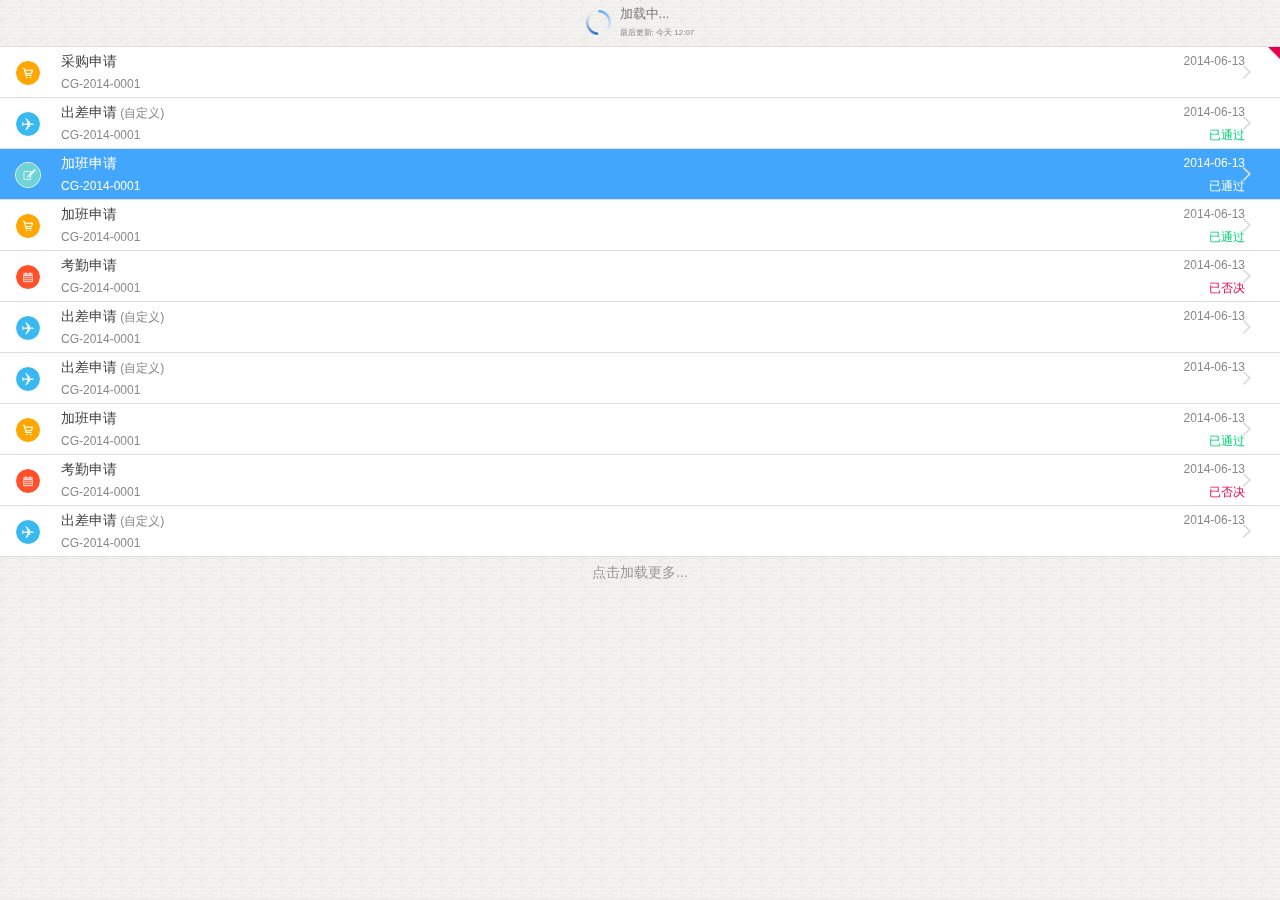
==== view/index.html @ a5bea484 "add" ====
<!DOCTYPE html>
<html>
<head>
    <meta charset="utf-8">
    <meta name="viewport" content="initial-scale=1.0, maximum-scale=1.0, user-scalable=no" />
    <title>我的审批</title>
    <link rel="stylesheet" type="text/css" href="../css/appstyles.css">
	<script type="text/javascript" src="../js/jquery.js"></script>
	<script type="text/javascript" src="../js/iscroll.js"></script>
	<script type="text/javascript" src="../js/common.js"></script>
	<script type="text/javascript" src="../js/lAapp.js"></script>
</head>
<body>
	<div class="maskOver maskOverbg" style="display:none;">
		<div class="maskIN aligncenter">
			<p><img src="../img/loading.gif" width="81"/></p>
			<p class="color-8">努力加载中...</p>
		</div>
	</div><!--最上层的放置点击遮罩层-->
	
	<div class="view">
		<!--content begin-->
		<div class="content" id="wrapper">
			<div id="scroller">
				<div class="aligncenter more wait">
					<span class="loading"></span>
					<span>
						<em class="font13">加载中...</em><br />
						<em class="font9 color-8">最后更新: 今天 12:07</em>
					</span>
				</div>
				<ul class="list">
					<li class="clearfix">
						<span class="BtnIcon arrow1"></span>
						<span class="AppImg floatleft"><img src="../img/ico-06.png"></span>
						<p>
							<span class="AppName font14">采购申请</span>
							<span class="floatright">2014-06-13</span>
						</p>
						<p>
							<span>CG-2014-0001</span>
							<span class="floatright"></span>
						</p>
						<span class="Revoke">撤销</span>
					</li>
					<li class="clearfix cross">
						<span class="AppImg floatleft"><img src="../img/ico-07.png"></span>
						<p>
							<span class="AppName font14">出差申请</span>
							<span>(自定义)</span>
							<span class="floatright">2014-06-13</span>
						</p>
						<p>
							<span>CG-2014-0001</span>
							<span class="floatright">已通过</span>
						</p>
						<span class="Revoke">撤销</span>
					</li>
					<li class="clearfix current cross">
						<span class="AppImg floatleft"><img src="../img/ico-08.png"></span>
						<p>
							<span class="AppName font14">加班申请</span>
							<span class="floatright">2014-06-13</span>
						</p>
						<p>
							<span>CG-2014-0001</span>
							<span class="floatright">已通过</span>
						</p>
					</li>
					<li class="clearfix cross">
						<span class="AppImg floatleft"><img src="../img/ico-06.png"></span>
						<p>
							<span class="AppName font14">加班申请</span>
							<span class="floatright">2014-06-13</span>
						</p>
						<p>
							<span>CG-2014-0001</span>
							<span class="floatright">已通过</span>
						</p>
					</li>
					<li class="clearfix nocross">
						<span class="AppImg floatleft"><img src="../img/ico-09.png"></span>
						<p>
							<span class="AppName font14">考勤申请</span>
							<span class="floatright">2014-06-13</span>
						</p>
						<p>
							<span>CG-2014-0001</span>
							<span class="floatright">已否决</span>
						</p>
					</li>
					<li class="clearfix">
						<span class="AppImg floatleft"><img src="../img/ico-07.png"></span>
						<p>
							<span class="AppName font14">出差申请</span>
							<span>(自定义)</span>
							<span class="floatright">2014-06-13</span>
						</p>
						<p>CG-2014-0001</p>
					</li>
					<li class="clearfix">
						<span class="AppImg floatleft"><img src="../img/ico-07.png"></span>
						<p>
							<span class="AppName font14">出差申请</span>
							<span>(自定义)</span>
							<span class="floatright">2014-06-13</span>
						</p>
						<p>CG-2014-0001</p>
					</li>
					<li class="clearfix cross">
						<span class="AppImg floatleft"><img src="../img/ico-06.png"></span>
						<p>
							<span class="AppName font14">加班申请</span>
							<span class="floatright">2014-06-13</span>
						</p>
						<p>
							<span>CG-2014-0001</span>
							<span class="floatright">已通过</span>
						</p>
					</li>
					<li class="clearfix nocross">
						<span class="AppImg floatleft"><img src="../img/ico-09.png"></span>
						<p>
							<span class="AppName font14">考勤申请</span>
							<span class="floatright">2014-06-13</span>
						</p>
						<p>
							<span>CG-2014-0001</span>
							<span class="floatright">已否决</span>
						</p>
					</li>
					<li class="clearfix">
						<span class="AppImg floatleft"><img src="../img/ico-07.png"></span>
						<p>
							<span class="AppName font14">出差申请</span>
							<span>(自定义)</span>
							<span class="floatright">2014-06-13</span>
						</p>
						<p>CG-2014-0001</p>
					</li>
				</ul>
				<div class="aligncenter more color-9" style="padding-bottom:40px;">点击加载更多...</div>
			</div>
			
		</div>
		<!--content over-->
	</div>
	<div class="mask" id="RemoveLeft"></div>
	<div class="maskOver" style="display:none;"></div><!--最上层的放置点击遮罩层-->
</body>
</html>
---- css/appstyles.css ----
/*reset*/
html{background-color:#fff;color:#444;font-size:62.5%;}
body{font-size:1.2rem;font-family:verdana;line-height:1.8em; font-family:Microsoft YaHei,Tahoma,Arial; background-color:#f2f2f2;}
html,body{height:100%;background-color:#ddd;}
body, div, ul, ol, li, h1, h2, h3, h4, h5, h6, form, fieldset, legend, input, textarea, p, th, td, dl, dt, dd{margin:0;padding:0;}
table{border-collapse:collapse;border-spacing:0;}
img{border:none;}
address, caption, cite, code, dfn, em, th, var, b, i{font-style:normal;font-weight:normal;}
li{list-style-image:none;list-style-position: outside;list-style-type:none;}
caption, th{text-align:left;}
h1, h2, h3, h4, h5, h6{font-size:100%;font-weight:normal;vertical-align:baseline;zoom:1;}
input, textarea, select, button{font-size: 12px;font-weight:inherit; vertical-align:middle;outline:none;}
input[type=radio], input[type=checkbox]{vertical-align: middle; margin-right:5px;}
textarea{resize:none;}
input[type=text],input[type=password],textarea, input[type=text]:focus, input[type=password]:focus, textarea:focus, button, button:focus{-webkit-appearance:textfield;outline:0}
/*base*/
a{text-decoration:none; color:#333;}
a:focus{outline-style:none;outline-width:0;}
a:link, a:visited, a:active{text-decoration:none;}
a:hover{text-decoration:none;}
.underline{text-decoration:underline!important;}
.bold{font-weight:bold;}
.floatleft{float:left;}
.floatright{float:right;}
.aligncenter{text-align:center;}
.alignright{text-align:right;}
.alignleft{text-align:left;}
.forcewrap{word-wrap:break-word;word-break:break-all;text-overflow:hidden;overflow:hidden;}
.borderless{border: none;}
label.checkbox, label.radio, label.text{padding-left:4px;vertical-align:top;}
.breakword{word-wrap:break-word;}
/*margin*/
.nomar{margin:0!important;}
.mar-auto{margin:0 auto!important;}
.nomar-t{margin-top:0!important}
.nomarl{margin-left:0!important;}
.nomarr{margin-right:0!important;}
.mart5{margin-top:5px!important;}
.mart10{margin-top:10px!important;}
.mart15{margin-top:15px!important;}
.mart20{margin-top:20px!important;}
.mart30{margin-top:30px!important;}
.mart40{margin-top:40px!important;}
.mart50{margin-top:50px!important;}
.marl10{margin-left:10px!important;}
.marr10{margin-right:10px!important;}
.marr15{margin-right:15px!important;}
.marl5{margin-left:5px!important;}
.marl20{margin-left:20px!important;}
.marl30{margin-left:30px!important;}
.color-black{color:#000;}
.color-white{color:#fff;}
.floatleft{float: left;}
.floatright{float: right;}
/*padding*/
.nopadding{padding:0!important;}
.p-top5{padding-top:5px!important;}
.p-top10{padding-top:10px!important;}
.p-top20{padding-top:20px!important;}
.p-top30{padding-top:30px!important;}
.p-top40{padding-top:40px!important;}
.p-top50{padding-top:50px!important;}
.p-bt10{padding-bottom:10px!important;}
.p-bt20{padding-bottom:20px!important;}
/*font-size*/
.font9{font-size:0.8rem!important;}
.font12{font-size:1.2rem!important;}
.font13{font-size:1.3rem!important;}
.font14{font-size:1.4rem!important;}
.font15{font-size:1.5rem!important;}
.font16{font-size:1.6rem!important;}
.font17{font-size:1.7rem!important;}
.font18{font-size:1.8rem!important;}
.font20{font-size:2.0rem!important;}
.font25{font-size:2.5rem!important;}
.font30{font-size:3.0rem!important;}
.l_th{text-decoration:line-through!important;}
.txt_hidden{overflow:hidden;white-space:nowrap;text-overflow:ellipsis;display:inline-block;}
.block{display: block;}
.goon{cursor: pointer;}
.more{color:#59a7f9;padding:5px 0;font-size:1.4rem;}
.color-4{color:#444;}
.color-6{color:#666!important;}
.color-8{color:#888;}
.color-9{color:#999;}
.color-cb{color:#cbcbcb;}
.color-c{color:#ccc!important;}
.nobg{background:none!important;}
.nobgimg{background-image:none!important;}
.bg-01{background-color:#ff1f5e;}
.bg-02{background-color:#fd5129;}
.bg-03{background-color:#ffa700;}
.bg-04{background-color:#00cf77;}
.bg-05{background-color:#3ab9f0;}
.bg-06{background-color:#70d4d4;}
.bg-07{background-color:#;}
.bg-08{background-color:#;}
.bg-09{background-color:#;}
.more span{display: inline-block;color:#777;}
.more .loading{width:25px;height:25px;background:url(../img/loading1.png) no-repeat center center;background-size:20px;margin-right:5px;-webkit-transition:0.3s;transition:0.3s;}
.more.up .loading{-webkit-transform:rotate(-180deg);-webkit-transition:0.3s;transition:0.3s;}
.more.wait .loading{background:url(../img/loading2.png) no-repeat center center;background-size:25px;-webkit-animation:spin 800ms infinite linear;animation:spin 800ms infinite linear;}
.more span:nth-child(2){text-align:left;line-height:16px;}
/*clear*/
.clear{clear:both;line-height:0;height:0;font-size:0;}
.clearfix:after{content:".";display:block;height:0;clear:both;visibility:hidden;}
.clearfix{zoom:1}
.BtnONF{display:block;width:53px;height:28px;border-radius:40px;border:0;float: right;margin-right:15px;position:relative;cursor:pointer;top:7px;}
.BtnONF span{display: inline-block;border:1px solid #6bb5ff;height:24px;width:24px;border-radius:50px;background: #fff;position:absolute;}
.BtnOn{background:#6bb5ff;-webkit-transition:0.2s;}
.BtnOn span{top:1px;right:1px;padding:0!important;-webkit-transition:0.2s;}
.BtnOff{background:#fff;border:1px solid #e6e6e6;width:53px;height:28px;-webkit-transition:0.2s;}
.BtnOff span{border:1px solid #e6e6e6;width:24px;height:24px;top:1px;right:25px;padding:0!important;-webkit-transition:0.2s;box-shadow:-1px -1px 1px #e6e6e6;}
/*icon*/
.BtnIcon{font-size:0;line-height:0;display:inline-block;height:100%;cursor: pointer;}
.Calleft,.TopSer,.Back{width:100%;background:url(../img/ico-01.png) no-repeat center center;background-size:18px;}
.Back{background: url(../img/ico-back.png) no-repeat center center;background-size:18px;}
.TopSer{background-image: url(../img/ico-02.png);}
.plus{width:17px;height:17px;background-image:url(../img/ico-plus.png);background-size:17px;}
.Icon-pen,.Icon-paper,.Icon-pack{width:26px;height:26px;background-size:26px;background-image: url(../img/ico-pen.png);}
.Icon-paper{background-image: url(../img/ico-paper.png);}
.Icon-pack{background-image: url(../img/ico-pack.png);}
.Icon-out,.Icon-change{width:12px;height:12px;background-size:12px;background-image: url(../img/ico-out.png);}
.Icon-change{background-image: url(../img/ico-m.png);}
.Icon-neex{width:12px;height:12px;background-image:url(../img/ico-annex.png);background-size:12px;vertical-align: -1px;margin-right:3px;}
.edit{width:24px;height:24px;background-size:24px;background-image: url(../img/ico-pen2.png);margin:20px 0 0 20px;-webkit-transition:0.2s;}

.Icon-ok{width:14px;height:14px;background-image: url(../img/ico-ok-2.png);background-size:14px;}
.Icon-no{width:14px;height:14px;background-image: url(../img/ico-fj-2.png);background-size:14px;}
.Icon-return{width:18px;height:11.5px;background-image: url(../img/ico-ht-2.png);background-size:18px;}
.Icon-turn{width:17px;height:12px;background-image: url(../img/ico-zs2.png);background-size:17px;}
.btn:active .Icon-ok,.btn.current .Icon-ok{width:14px;height:14px;background-image: url(../img/ico-ok.png);background-size:14px;}
.btn:active .Icon-no,.btn.current .Icon-no{width:14px;height:14px;background-image: url(../img/ico-fj.png);background-size:14px;}
.btn:active .Icon-return,.btn.current .Icon-return{width:18px;height:11.5px;background-image: url(../img/ico-ht.png);background-size:18px;}
.btn:active .Icon-turn,.btn.current .Icon-turn{width:17px;height:12px;background-image: url(../img/ico-zs.png);background-size:17px;}



.prompt{border-radius:60em;height:15px;line-height:15px;padding:0 6px;margin:0 0 0 31px;background:#777;font-size:1.1rem;display:inline-block;position:relative;top:-2px;}
.TopDown ul li .prompt{position:absolute;background: #e82827;color:#fff;padding:0 4px;top:30%;margin-top:-8px;left:33%;}
.Icon-find{width:10px;height:10px;background: url(../img/ico-032.png) no-repeat;background-size:11px;}
.view,.mask{width:100%;height:100%;position:relative;}
.mask,.maskOver{background-color:#444;opacity:0;position:fixed;top:0;left:0;z-index:20;display:none;}
.maskOver{width:100%;height:100%;z-index:50;}
.maskOverbg{background:0;opacity:1;overflow:hidden;}
.maskIN{width:100%;height:100%;position:absolute;top:49px;background:url(../img/bgre.jpg) repeat;background-size:20px;padding-top:150px;}
.header{width:100%;height:48px;border-bottom:1px solid #a2a2a2;background:#59a7f9;position:absolute;top:0;left:0;color: #fff;text-shadow: 1px 1px 1px #5299e4;z-index:100;overflow:hidden;}
.TopL,.TopR,.TopM{width:15%;height:100%;float: left;}
.TopR{float:right;}
.TopM{width:70%;float:left;text-align:center;line-height:50px;position: relative;}
.quit{display:block;height:100%;line-height:54px;}
.SearchBox{width:100%;height:30px;background-color:#fff;position:absolute;top:-49px;left:0;width:100%;z-index:20;padding-bottom:10px;border-bottom:1px solid #6b6b6b;transition:0.2s;-webkit-transition:0.2s;}
.SearchIn{background-color:#dedddd;margin:5px 30px;border-radius:6px;}
.SearchBox input{width:100%;height:100%;line-height:30px;border:0;background:none;color: #969698;text-align: center;font-size:1.3rem;background:url(../img/ico-03.png) no-repeat 50% center;background-size:20px;}
.SearchBox input:focus{background:none;}
.SearchBox.current{top:49px;transition:0.2s;-webkit-transition:0.2s;}
.SearchBoxNomal{position:relative;top:0;border:0;background:none;}
/*.SearchBox.current{display: block;}*/
.Icon-toggle{width:8px;height:5px;background:url(../img/arrow2.png) 0 bottom;background-size:8px;position:relative;top:-2px;right:-4px;transition:0.4s;-webkit-transition:0.4s;}
.current .Icon-toggle{background-position:0 0;-webkit-transition:0.4s;}
.TopDown{width:100%;height:60px;position:absolute;top:-50px;left:0;background:#fff;border-bottom:1px solid #6b6b6b;z-index:30;transition:0.2s;-webkit-transition:0.2s;text-align:center;}
.TopDown ul li{display:inline-block;width:110px;padding-top:13px;text-align:center;color:#747c86;position: relative;}
.TopDown ul li.current,.TopDown ul li:active{color:#59a7f9;}
.TopDown.active{top:48px;-webkit-transition:0.2s;}
@media screen and (max-width:320px){
	.TopDown ul li{width:100px;}
}
@media screen and (min-width:321px) and (max-width:390px){
	.TopDown ul li{width:110px;}
}
@media screen and (min-width:540px){
	.TopDown ul li{width:130px;}
}
.Icon-wait,.Icon-fj,.Icon-cross,.Icon-history,.Icon-sure{display:block;width:20px;height:20px;margin:0 auto;background-size:20px;margin-bottom:4px;background-image: url(../img/ico-w1.png);}
.Icon-fj{background-image: url(../img/ico-fj1.png);}
.Icon-cross{background-image: url(../img/ico-c1.png);}
.Icon-history{background-image: url(../img/history.png);}
.Icon-sure{background-image: url(../img/ico-cr.png);}
.current .Icon-wait,.TopDown ul li:active .Icon-wait{background-image: url(../img/ico-w2.png);}
.current .Icon-fj,.TopDown ul li:active .Icon-fj{background-image: url(../img/ico-fj2.png);}
.current .Icon-cross,.TopDown ul li:active .Icon-cross{background-image: url(../img/ico-c2.png);}
.current .Icon-history,.TopDown ul li:active .Icon-history{background-image: url(../img/history_hover.png);}
.current .Icon-sure,.TopDown ul li:active .Icon-sure{background-image: url(../img/ico-cr2.png);}


.content{position:absolute;top:0;left:0;right:0;bottom:0;overflow:hidden;background:url(../img/bgre.jpg) repeat;background-size:20px;}
.list{background:#fff;}
.list li{border-bottom:1px solid #ddd;border-top:1px solid #ddd;height:50px;margin-top:-1px;padding:0 35px 0 15px;background-image: url(../img/ico-04.png);background-position: 98% center;background-size:16px;background-repeat:no-repeat;color:#888;position: relative;transition:0.1s;-webkit-transition:0.1s;}
.AppImg img{width:24px;height:24px;border:1px solid #f9f9f9;border-radius:20px;}
.arrow1{width:12px;height:12px;background: url(../img/ico-05.png) no-repeat;position: absolute;background-size:12px;right:0;top:0;}
.list li .AppImg{margin-top:13px;display:inline-block;margin-right:20px;}
.list li .AppName{color:#444;}
.list li.cross p:nth-child(3) span.floatright{color:#00cf77;}
.list li.nocross p:nth-child(3) span.floatright{color:#e6004f;}
.list li.current{background-color:#42a6fc;color:#fff;}
.list li.current .AppName,.list li.current.cross p:nth-child(3) span.floatright,.list li.current.nocross p:nth-child(3) span.floatright{color:#fff;}
.list li.current .AppImg img{border:1px solid #fff;}
.list li p{line-height:16px;padding-top:6px;}
.list li.active{left:-50px;transition:0.1s;-webkit-transition:0.1s;}
.Revoke{width:50px;height:100%;line-height:5rem;text-align:center;background: #dc424e;font-size:1.5rem;color:#fff;position:absolute;right:-50px;top:0;z-index: 10;}
/*login*/
.login{background-color:#fff;padding-top:30%;}
.login .header{background: url(../img/loginheader.jpg) repeat;background-size:3px;height:50px;}
.noh{padding-top:20%;}
.noh .header{display: none;}
.Circle{width:100px;height:100px;background:#ede8e6;margin:0 auto;border-radius:50px;position: relative;z-index:1;}
.CircleIn{display:block;width:92px;height:92px;position: absolute;top:4px;left:4px;background: url(../img/circle.png) no-repeat;background-size:92px;}
.CircleIn.current{-webkit-animation:spin 1500ms infinite linear;}
@-webkit-keyframes spin{
	0%{-webkit-transform:rotate(0deg)}
	100%{-webkit-transform:rotate(359deg)}
}
.Circle .logo,.Circle .logo img{width:87px;height:87px;position:absolute;z-index: 20;top:3.5px;left:3px;border-radius:50em;}
.loginInt{width:60%;margin:0 auto;margin-top:30px;font-size:1.2rem;}
.noh .loginInt{margin-top:20px;}
.loginInt p input{border:0;border-bottom:1px solid #bbb;width:100%;color:#999;border-radius:0;}
.loginBtn{width:60%;height:35px;border-radius:40px;margin:0 auto;position: relative;background-color:#fff;border:2px solid #59a7f9;}
.loginBtnIn{width:100%;height:35px;background-color:#fff;border-radius:40px;position:absolute;top:0px;left:0px;line-height:35px;text-align: center;}
.Icon-login{width:70px;height:70px;background: url(../img/loginarrow.png) no-repeat center 20px;background-size:35px;position:absolute;right:-18px;top:-20px;}
.Logintext{color:#0366cc;height:35px;line-height:35px;position: absolute;left:50%;margin-left:-20px;width:70px;font-size:1.2rem;}
.choosenet{width:270px;background:#fff;position:absolute;left:50%;margin-left:-135px;z-index:40;border-radius:5px;top:27%;}
.choosenet ul li{margin:0 13px;border-bottom:1px solid #ccc;height:50px;line-height:50px;font-size:1.4rem;text-indent:5px;position:relative;}
.choosenet ul li:last-child{border-bottom: 0;}
.choosenet .quitBtn{display:block;height:50px;line-height:50px;font-size:1.5rem;color:#fff;background:#888;border-radius:0 0 4px 4px;position:relative;z-index:100;}
.choosenet ul li:active{color:#5299e4;}
.choosenet .choosenetin{max-height:180px;overflow-y: scroll;}

/*侧边栏*/
.sidebar{width:100%;height:100%;position:absolute;left:0;top:0;background:#333;}
.sidebar ul{padding-top:60px;}
.sidebar ul li,.LOut span{color:#fff;display: block;line-height:30px;padding:5px 10px 5px 37px;margin-bottom:3px;font-size:14px;background-repeat: no-repeat;background-position: 14px center;background-size:18px;text-shadow: 1px 1px 1px #373d52;}
.sidebar ul li.userimg{padding: 0;margin:0;margin-bottom: 30px;}
.sidebar ul li.userimg span.userimg{display:block;width:70px;height:70px;background:#35312e url(../img/circle2.png) no-repeat 3px 3px;background-size:63px;float: left;margin-left:12px;margin-right:5px;border:1px solid #474747;border-radius:50px;}
.sidebar ul li.userimg img{border-radius:50px;width:62px;height:62px;position: relative;border:2px solid #fff;top:2px;left:2px;}
.sidebar ul li.userimg p{font-size:1.1rem;padding-top:4px;line-height:18px;}
.sidebar ul.nopadding li{height:40px;line-height:40px;padding:0;text-shadow: none;font-size:1.5rem;padding-left:20px;margin-bottom:10px;}
.sidebar ul.nopadding li .BtnIcon{margin-right:11px;position:relative;top:8px;}
.sidebar ul.nopadding li.current{background-color:rgba(0,0,0,.3);}
.sidebar ul.nopadding li.current .prompt{background-color:#42a6fc;}
.LOut span{padding:0;text-shadow: none;}
.LOut span.current{background-color:#42a6fc;}
.LOut span .BtnIcon{margin:0 8px 0 25px;position:relative;top:1px;}
.sidebar.show + .view,#RemoveLeft{
	height: 80%;
	top:10%;
	overflow: hidden;
	-webkit-transition: -webkit-transform 400ms;
    -webkit-transform: translate3d(70%,0,0);
    -webkit-transform: perspective(650px) rotateY(-50deg) translate3d(60%,0,0);
}
.sidebar.hide + .view{
    -webkit-transition: -webkit-transform 400ms;
    -webkit-transform: translate3d(0,0,0);
    -webkit-transform: perspective(0) rotateY(0) translate3d(0,0,0);
    overflow: hidden;
}
.sidebar.showA + .view{
	height: 90%;
	top:5%;
	overflow: hidden;
	-webkit-transition: -webkit-transform 400ms;
    -webkit-transform: translate3d(70%,0,0);
}
.sidebar.hideA + .view{
    -webkit-transition: -webkit-transform 400ms;
    overflow: hidden;
}

/*弹出选择表单*/
.BottomBtn{width:130px;height:50px;padding-top:9px;position:absolute;background:url(../img/Bottom-btn.png) no-repeat center bottom;bottom:0;left:50%;line-height:75px;margin-left:-65px;background-size:100px;z-index:30;text-align: center;}
.BottomBtn .BtnIcon{-webkit-transform: rotate(0deg);-webkit-transition:0.2s;}
.BottomBtn.current{background:url(../img/Bottom-btn2.png) no-repeat center bottom;background-size:100px;z-index:210;}
.BottomBtn.current .BtnIcon{-webkit-transform: rotate(45deg);-webkit-transition:0.2s;}
.formIcon{width:100%;height:100%;position:absolute;top:0;left:0;background: url(../img/bg3.jpg);background-size:cover;z-index:200;}
.formIcon .SearchBox{padding-top:20px;}
.formIcon .SearchBox .SearchIn{display:block;background-color:#aaa;}
.formIcon .SearchBox input{background:url(../img/ico-03-2-2.png) no-repeat 50% center;background-size:47px;color:#fff;text-indent:20px;}
.formIcon .SearchBox input:focus{background: none;}
/*.formIcon .SearchBox input:focus{background: url(../img/ico-03-3.png) no-repeat 5% center;background-size:16px;text-indent:20px;}*/
.formIconin{position:relative;width:100%;height:100%;}
.formIconin-box{position:absolute;top:80px;bottom:70px;left:20px;right:20px;z-index:999; text-align: center;overflow: hidden;}
.formIconin-box li{display:inline-block;width:0;text-align:center;color:#555;font-size:0;margin:10px 0 10px 0;overflow: hidden;-webkit-transition:width 0.2s, height 0.2s, -webkit-transform 0.2s;}
.formIconin-box li span{display:block;width:0;height:0;margin:0 auto;margin-bottom:5px;border-radius:50em;position: relative;-webkit-transition:width 0.2s, height 0.2s, -webkit-transform 0.2s;}
.formIconin-box li span .BtnIcon{width:0;height:0;background-size:30px;background-repeat:no-repeat;position: absolute;top:50%;left:50%;margin:-13px 0 0 -15px;-webkit-transition:width 0.2s, height 0.2s, -webkit-transform 0.2s;}
.formIconin-box li:active span .BtnIcon{margin:-20px 0 0 -15px;-webkit-transition:0.2s;}
.f-ico1{background-image: url(../img/f-ico1.png);}
.f-ico2{background-image: url(../img/f-ico2.png);}
.f-ico3{background-image: url(../img/f-ico3.png);}
.f-ico4{background-image: url(../img/f-ico4.png);}
.f-ico5{background-image: url(../img/f-ico5.png);}
.f-ico6{background-image: url(../img/f-ico6.png);}
.formIconin-box.current li{width:32%;overflow: visible;font-size:1.3rem;}
.formIconin-box.current li span{width:65px;height:65px;}
.formIconin-box.current li span .BtnIcon{width:30px;height:30px;}

/*form*/
.formOut{padding:5px;}
.formOut section.form{padding:10px;background-color:#fff;box-shadow: 1px 1px 1px #ccc;}
.formOut section.form table{width:100%;}
.formOut section.form table th{color:#888;height:30px;text-align: right;width:21%;vertical-align:top;}
.formOut section.form table td{color:#666;text-align: left;padding-left:10px;vertical-align:top;}
.formOut section.form header{border-bottom: 1px solid #ddd;padding:5px 0;position:relative;top:-5px;}
.formOut section.form header img{width:37px;height:37px;border-radius:50px;}
.formOut section.form header span{display:inline-block;height:37px;line-height:37px;margin-right:10px;}
.formOut section.form table tr.nowstep td{color:#59a7f9;}
.formOut section.form:nth-child(2) table tr td:first-child{padding:0;}
/*右侧扇形菜单*/
.BottomRBtn{background-color:#69b0fa;width:103px;height:103px;border-radius:50px;position: absolute;z-index:20;right:-51px;bottom:-51px;box-shadow: -1px -1px 2px #8a99cc;opacity:0.9;}
.BottomRBtn.current{background-color:#3674b5;box-shadow: -1px -1px 2px #4b5ea4;}
.BottomRBtn.current .edit{-webkit-transform: rotate(80deg);-webkit-transition:0.2s;}
.BottomRbox{margin:0 5px;z-index:10;}
.BottomRbox.current{-webkit-transform:rotate(0deg)!important;-webkit-transition:0.6s;-webkit-transform:scale(1.5);}
.BottomRbox .btn{display:inline-block;width:25%;padding-top:8px;height:35px;line-height:14px;text-align: center;font-size:1rem;float:left;border:1px solid #59a7f9;color:#59a7f9;margin-left:-2px;background: #fff;}
.BottomRbox .btn:active,.BottomRbox .btn.current{background:#59a7f9;color:#fff;}
.BottomRbox .btn3 .BtnIcon{margin:2px 0 1px 0;background-repeat: no-repeat;}
.BottomRbox .btn4 .BtnIcon{margin:2px 0 0 0;}
.BottomRbox .btn span{width:40px;display:inline-block;line-height:10px;font-size:1.2rem;}
.BottomRbox .btn:active .BtnIcon{-webkit-transform:rotate(30deg);-webkit-transition:0.2s;}
/*表单填写*/
.editList li{margin-top:-1px;}
.LiOut{height:40px;line-height:40px;background: #fff;border:1px solid #ccc;border-width:1px 0;position:relative;}
.editList li input,.editList li textarea,.editList li .article{background:transparent;width:100%;line-height:30px;border:0;position: relative;z-index:5;text-indent:12px;font-size:1.4rem;color:#888;overflow-y:visible;}
.editList li textarea{min-height:30px;line-height:20px;}
.editList li .article{min-height:30px;line-height:20px;z-index:1000;}
.editList li .Inmask{width:100%;height:40px;line-height:40px;text-align: right;position:absolute;top:0;left:0;font-size:1.4rem;}
.editList li .Inmask span{color:#ccc;padding-right:10px;}
.editList li .Inmask span.floatleft{padding:0 0 0 10px;color:#888;}
.editList li.choose .LiOut{background:#fff url(../img/arrow.png) no-repeat 96% 15px;background-size:8px;}
.editList li.autoHeight div.LiOut{height:auto;min-height:40px;}
.editList li .color-9{text-align:center;}
.textnumber{position: absolute;color:#c6c6c6;right:12px;bottom:11px;line-height:14px;height:14px;}
.uploadimg{height:44px;padding:5px 12px;border-top:1px solid #ccc;}
.uploadimg img{width:44px;height:44px;margin-right:2px;}
.uploadimg img:last-child{margin-right:0;}
.editList li.upimg .LiOut .Inmask{position:relative;}
.nextstep{display:block;margin:0 40px;background: #59a7f9;border-radius:30em;height:45px;line-height: 45px;color:#fff;}
.Submitstep{background: #2ecd71;}
.process li{position: relative;}
.Userprocess{width:95%;height:40px;line-height:40px;color:#aaa;}
.Userprocess img{width:30px;height:30px;border-radius:50em;margin:0px 5px 0 10px;vertical-align:middle;}
.Userprocess span{color:#888;padding-right:5px;}
.process li{margin-top:10px;}
.process li:first-child{margin-top:0;}
.process li .Revoke{right:0;height:42px;line-height:42px;bottom:0;top:inherit;z-index:-1;}
.addstep{color:#59a7f9;}
.processlist li{margin-top:-1px;}
.processlist li .Userprocess{font-size:1.4rem;max-width:85%;position:relative;word-break:break-all;word-wrap:break-word;height:auto;min-height:30px;line-height:25px;
padding:7px 0 4px 10px;}
.processlist li.choose .LiOut{background-image:none;height:auto;min-height:40px;}
.processlist li.choosed .LiOut{background:#fff url(../img/choosed.png) no-repeat 96% center;background-size:14px;}
.processlist li.choosed .Userprocess{color:#555;}
.process li .LiOut{left:0;-webkit-transition:0.2s;}
.process li.active .LiOut{left:-50px;-webkit-transition:0.2s;}
.workovertime .Userprocess{width:93%;text-indent:10px;}
.workovertime li{margin-top:-1px;}
/*通讯录*/
.contaceTab{width:150px;border:2px solid #fff;border-radius:5px;height:27px;margin:0 auto;margin-top:10px;}
.contaceTab dd{display:inline-block;float:left;text-align:center;height:27px;line-height:27px;font-size:1.3rem;width:75px;text-shadow: none;}
.contaceTab dd.current{background-color:#fff;color:#59a7f9;}
.contact{position: absolute;overflow:hidden;left:0;right:0;bottom:0;top:40px;}
.contactBox p.color-6{padding-left:15px;height:20px;line-height:20px;}
.contactBox ul{border:1px solid #ddd;background: #fff;border-width:1px 0;}
.contactBox ul li{border-bottom:1px solid #ecebeb;margin:0 15px;}
.contactBox ul li:last-child{border:0;}
.contactBox ul li img{width:34px;height:34px;border-radius:50em;margin:8px 10px 0 0;}
.contactBox ul li div.floatleft p:first-child{color:#555;padding-top:5px;font-size:1.5rem;}
.contactBox ul li div.floatleft p:last-child{color:#888;}
.contactBox ul li div.floatleft p span:first-child{padding-right:10px;}
.wordfind{position:absolute;width:15px;top:24px;right:4px;color:#59a7f9;text-align:center;z-index:20;}
.wordfind li{height:14px;line-height:14px;font-size:1.1rem;position: relative;}
.wordfind li em{width:29px;height:24px;background: url(../img/word-bg.png) no-repeat;background-size:29px;text-align:left;text-indent: 8px;line-height:24px;color:#fff;position:absolute;left:-29px;top:50%;margin-top:-13px;font-size:1.1rem;}
/*评分,报销*/
.score .Inmask span:nth-child(2){padding-right:40px;}
.score .Inmask span:nth-child(2) em,.score .Inmask span:first-child em i{color:#59a7f9;padding-right:3px;font-size:1.3rem;}
.score .Inmask span:first-child em{padding-left:10px;}
.score ol{margin:0 10px 0 35px;}
.score ol li{background:none;margin-bottom:10px;list-style-type:decimal!important;color:#666;font-size:1.5rem;}
.score ol li:last-child{margin-bottom:20px;}
.editList select{border:0;height:42px;line-height:42px;outline: none;background:none;}
.score select{position:absolute;width:100%;left:110px;color:#59a7f9;font-size:1.4rem;}
.score select option em{color:#59a7f9;padding-right:4px;}
.cost .LiOut p{line-height:20px;padding:0 40px 0 10px;color:#888}
.cost .LiOut p span.floatleft{color:#666;}
.cost .LiOut p:last-child{color:#aaa;}
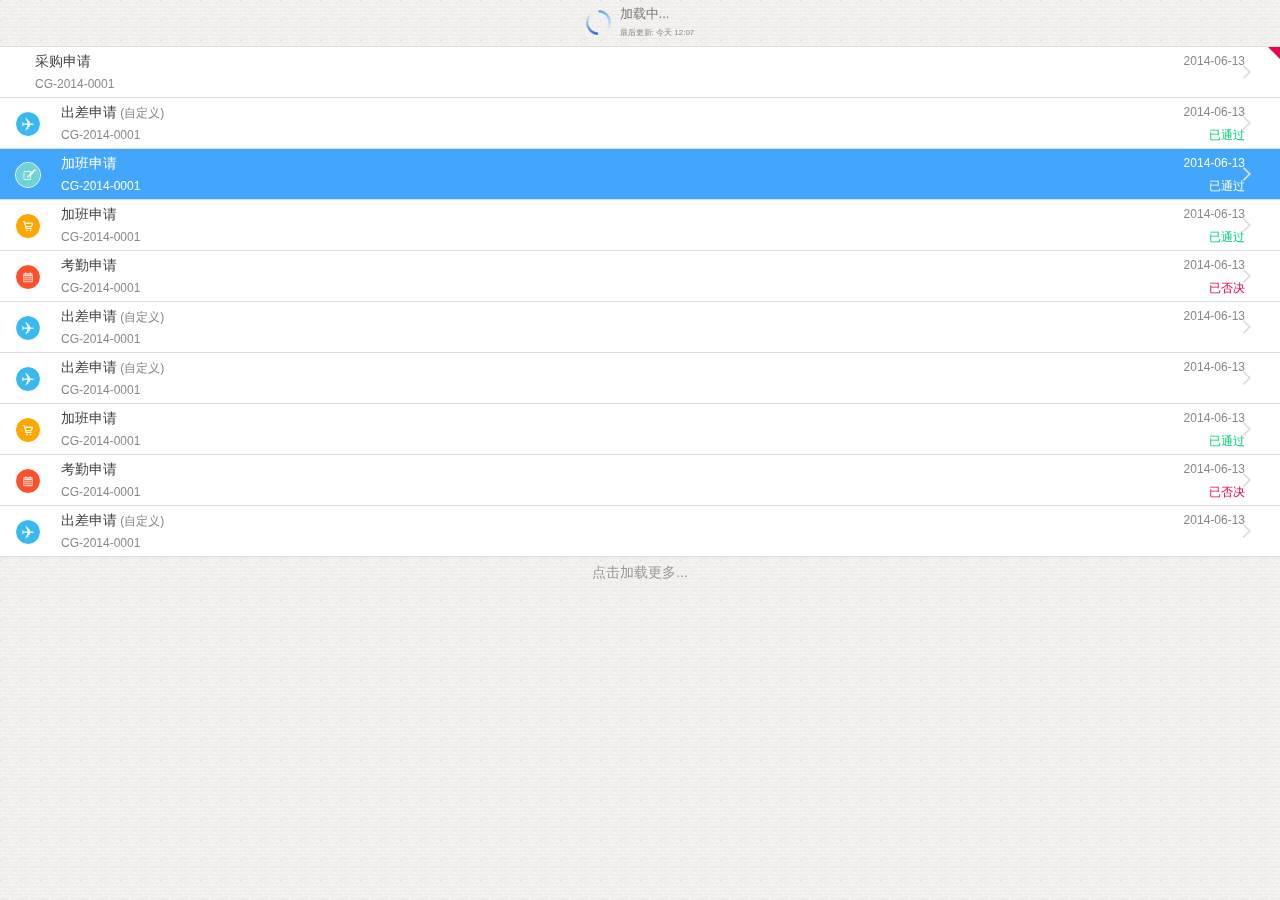
==== commit 58f7c8c0: "add" ====
--- a/view/index.html
+++ b/view/index.html
@@ -32,7 +32,7 @@
 				<ul class="list">
 					<li class="clearfix">
 						<span class="BtnIcon arrow1"></span>
-						<span class="AppImg floatleft"><img src="../img/ico-06.png"></span>
+						<span class="AppImg floatleft bg-01"><i class="BtnIcon f-ico1"></i></span>
 						<p>
 							<span class="AppName font14">采购申请</span>
 							<span class="floatright">2014-06-13</span>
--- a/css/appstyles.css
+++ b/css/appstyles.css
@@ -2,7 +2,7 @@
 html{background-color:#fff;color:#444;font-size:62.5%;}
 body{font-size:1.2rem;font-family:verdana;line-height:1.8em; font-family:Microsoft YaHei,Tahoma,Arial; background-color:#f2f2f2;}
 html,body{height:100%;background-color:#ddd;}
-body, div, ul, ol, li, h1, h2, h3, h4, h5, h6, form, fieldset, legend, input, textarea, p, th, td, dl, dt, dd{margin:0;padding:0;}
+body, div, ul, ol, li, h1, h2, h3, h4, h5, h6, form, fieldset, legend, input, textarea, p, th, td, dl, dt, dd,pre{margin:0;padding:0;}
 table{border-collapse:collapse;border-spacing:0;}
 img{border:none;}
 address, caption, cite, code, dfn, em, th, var, b, i{font-style:normal;font-weight:normal;}
@@ -144,10 +144,10 @@
 .maskOver{width:100%;height:100%;z-index:50;}
 .maskOverbg{background:0;opacity:1;overflow:hidden;}
 .maskIN{width:100%;height:100%;position:absolute;top:49px;background:url(../img/bgre.jpg) repeat;background-size:20px;padding-top:150px;}
-.header{width:100%;height:48px;border-bottom:1px solid #a2a2a2;background:#59a7f9;position:absolute;top:0;left:0;color: #fff;text-shadow: 1px 1px 1px #5299e4;z-index:100;overflow:hidden;}
+.header{width:100%;height:40px;border-bottom:1px solid #a2a2a2;background:#59a7f9;position:absolute;top:0;left:0;color: #fff;text-shadow: 1px 1px 1px #5299e4;z-index:100;overflow:hidden;}
 .TopL,.TopR,.TopM{width:15%;height:100%;float: left;}
 .TopR{float:right;}
-.TopM{width:70%;float:left;text-align:center;line-height:50px;position: relative;}
+.TopM{width:70%;float:left;text-align:center;line-height:40px;position: relative;}
 .quit{display:block;height:100%;line-height:54px;}
 .SearchBox{width:100%;height:30px;background-color:#fff;position:absolute;top:-49px;left:0;width:100%;z-index:20;padding-bottom:10px;border-bottom:1px solid #6b6b6b;transition:0.2s;-webkit-transition:0.2s;}
 .SearchIn{background-color:#dedddd;margin:5px 30px;border-radius:6px;}
@@ -308,9 +308,13 @@
 .BottomRBtn{background-color:#69b0fa;width:103px;height:103px;border-radius:50px;position: absolute;z-index:20;right:-51px;bottom:-51px;box-shadow: -1px -1px 2px #8a99cc;opacity:0.9;}
 .BottomRBtn.current{background-color:#3674b5;box-shadow: -1px -1px 2px #4b5ea4;}
 .BottomRBtn.current .edit{-webkit-transform: rotate(80deg);-webkit-transition:0.2s;}
-.BottomRbox{margin:0 5px;z-index:10;}
+.BottomRbox{position:fixed;bottom:0;left:0;right:0;z-index:10;border-top:1px solid #ccc;}
 .BottomRbox.current{-webkit-transform:rotate(0deg)!important;-webkit-transition:0.6s;-webkit-transform:scale(1.5);}
-.BottomRbox .btn{display:inline-block;width:25%;padding-top:8px;height:35px;line-height:14px;text-align: center;font-size:1rem;float:left;border:1px solid #59a7f9;color:#59a7f9;margin-left:-2px;background: #fff;}
+.BottomRbox .btn{display:inline-block;width:25%;padding-top:8px;height:37px;line-height:18px;text-align: center;font-size:1rem;float:left;color:#59a7f9;background:#fff;}
+.BottomRbox .btn1{color:#02cf77;}
+.BottomRbox .btn2{color:#ff502b;}
+.BottomRbox .btn3{color:#fea701;}
+.BottomRbox .btn4{color:#37b8ef;}
 .BottomRbox .btn:active,.BottomRbox .btn.current{background:#59a7f9;color:#fff;}
 .BottomRbox .btn3 .BtnIcon{margin:2px 0 1px 0;background-repeat: no-repeat;}
 .BottomRbox .btn4 .BtnIcon{margin:2px 0 0 0;}
@@ -353,6 +357,8 @@
 .process li.active .LiOut{left:-50px;-webkit-transition:0.2s;}
 .workovertime .Userprocess{width:93%;text-indent:10px;}
 .workovertime li{margin-top:-1px;}
+.textM{margin:0 30px;}
+.textM textarea{width:95%;height:150px;color:#888;padding:5px;}
 /*通讯录*/
 .contaceTab{width:150px;border:2px solid #fff;border-radius:5px;height:27px;margin:0 auto;margin-top:10px;}
 .contaceTab dd{display:inline-block;float:left;text-align:center;height:27px;line-height:27px;font-size:1.3rem;width:75px;text-shadow: none;}
@@ -382,16 +388,35 @@
 .cost .LiOut p{line-height:20px;padding:0 40px 0 10px;color:#888}
 .cost .LiOut p span.floatleft{color:#666;}
 .cost .LiOut p:last-child{color:#aaa;}
-
-
-
-
-
-
-
-
-
-
-
-
-
+.line{height:25px;line-height: 25px;color:#59a7f9;background-color:#fff;border-bottom:1px solid #ccc;margin:5px 0;padding:0 10px;font-size:1.2rem;}
+.formOut .editList li.choose .LiOut{background-image: none;}
+.formOut .score .Inmask span:nth-child(2){padding-right:10px;}
+.formOut .score li .Inmask{position:relative;height:25px;line-height:25px;font-size:1.2rem;}
+.formOut .score li.choose .LiOut{height:auto;line-height:20px;border-top:0;}
+.formOut .score li.choose .LiOut ol{margin:0 0px 0 27px;}
+.formOut .score li.choose .LiOut ol li{font-size: 1rem;margin:1px 0;color:#888;}
+.formOut .editList li{margin-top:0;}
+.formOut .editMain{margin-bottom:5px;}
+.dropdown{width:12px;height:12px;background:url(../img/arrow.png) no-repeat;background-size:8px;top:10px;left:-10px;position: relative;-webkit-transform: rotate(90deg);transform:rotate(90deg);-webkit-transition:0.2s;transition:0.2s;}
+.current .dropdown{-webkit-transform: rotate(-90deg);transform:rotate(-90deg);}
+/*#score{height: 0;overflow: hidden;}
+#score.current{height:auto;overflow: visible;}*/
+.textM{margin:0 20px;}
+.textM textarea{width:97%;height:100px;color:#888;padding:5px;}
+.zs-btn{background-color:#37b8ef;}
+.ht-btn{background-color:#fea701;}
+.fj-btn{background-color:#ff502b;}
+.fj-crrose{background-color:#02cf77;}
+
+
+
+
+
+
+
+
+
+
+
+
+
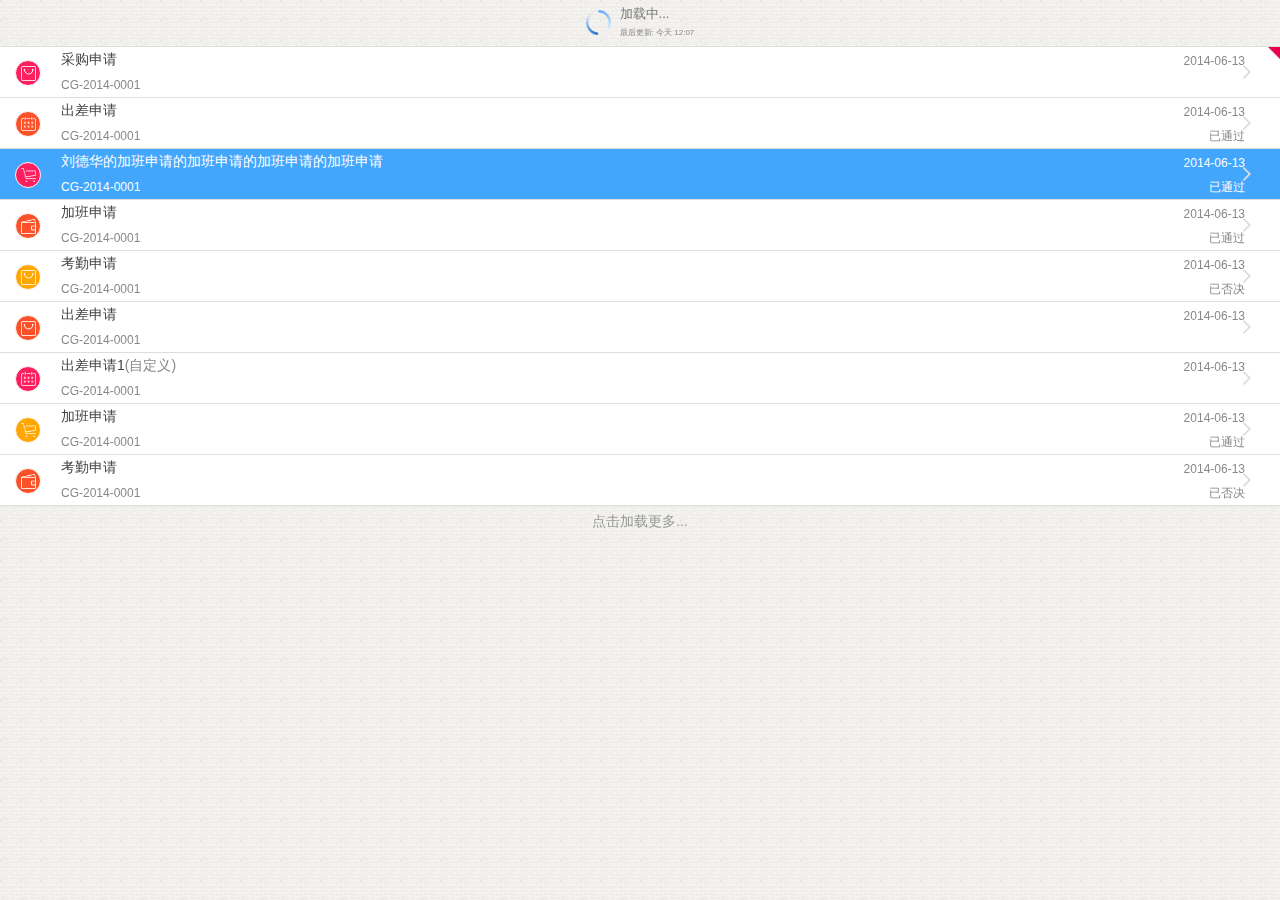
==== commit 49a67461: "列表页字数截取，更新css，列表的表单图标也改了" ====
--- a/view/index.html
+++ b/view/index.html
@@ -44,10 +44,9 @@
 						<span class="Revoke">撤销</span>
 					</li>
 					<li class="clearfix cross">
-						<span class="AppImg floatleft"><img src="../img/ico-07.png"></span>
+						<span class="AppImg floatleft bg-02"><i class="BtnIcon f-ico2"></i></span>
 						<p>
 							<span class="AppName font14">出差申请</span>
-							<span>(自定义)</span>
 							<span class="floatright">2014-06-13</span>
 						</p>
 						<p>
@@ -57,9 +56,9 @@
 						<span class="Revoke">撤销</span>
 					</li>
 					<li class="clearfix current cross">
-						<span class="AppImg floatleft"><img src="../img/ico-08.png"></span>
+						<span class="AppImg floatleft bg-01"><i class="BtnIcon f-ico3"></i></span>
 						<p>
-							<span class="AppName font14">加班申请</span>
+							<span class="AppName font14">刘德华的加班申请的加班申请的加班申请的加班申请</span>
 							<span class="floatright">2014-06-13</span>
 						</p>
 						<p>
@@ -68,7 +67,7 @@
 						</p>
 					</li>
 					<li class="clearfix cross">
-						<span class="AppImg floatleft"><img src="../img/ico-06.png"></span>
+						<span class="AppImg floatleft bg-02"><i class="BtnIcon f-ico4"></i></span>
 						<p>
 							<span class="AppName font14">加班申请</span>
 							<span class="floatright">2014-06-13</span>
@@ -79,7 +78,7 @@
 						</p>
 					</li>
 					<li class="clearfix nocross">
-						<span class="AppImg floatleft"><img src="../img/ico-09.png"></span>
+						<span class="AppImg floatleft bg-03"><i class="BtnIcon f-ico1"></i></span>
 						<p>
 							<span class="AppName font14">考勤申请</span>
 							<span class="floatright">2014-06-13</span>
@@ -90,25 +89,23 @@
 						</p>
 					</li>
 					<li class="clearfix">
-						<span class="AppImg floatleft"><img src="../img/ico-07.png"></span>
+						<span class="AppImg floatleft bg-02"><i class="BtnIcon f-ico1"></i></span>
 						<p>
 							<span class="AppName font14">出差申请</span>
-							<span>(自定义)</span>
 							<span class="floatright">2014-06-13</span>
 						</p>
 						<p>CG-2014-0001</p>
 					</li>
 					<li class="clearfix">
-						<span class="AppImg floatleft"><img src="../img/ico-07.png"></span>
+						<span class="AppImg floatleft bg-01"><i class="BtnIcon f-ico2"></i></span>
 						<p>
-							<span class="AppName font14">出差申请</span>
-							<span>(自定义)</span>
+							<span class="AppName font14">出差申请1<em>(自定义)</em></span>
 							<span class="floatright">2014-06-13</span>
 						</p>
 						<p>CG-2014-0001</p>
 					</li>
 					<li class="clearfix cross">
-						<span class="AppImg floatleft"><img src="../img/ico-06.png"></span>
+						<span class="AppImg floatleft bg-03"><i class="BtnIcon f-ico3"></i></span>
 						<p>
 							<span class="AppName font14">加班申请</span>
 							<span class="floatright">2014-06-13</span>
@@ -119,7 +116,7 @@
 						</p>
 					</li>
 					<li class="clearfix nocross">
-						<span class="AppImg floatleft"><img src="../img/ico-09.png"></span>
+						<span class="AppImg floatleft bg-02"><i class="BtnIcon f-ico4"></i></span>
 						<p>
 							<span class="AppName font14">考勤申请</span>
 							<span class="floatright">2014-06-13</span>
@@ -128,15 +125,6 @@
 							<span>CG-2014-0001</span>
 							<span class="floatright">已否决</span>
 						</p>
-					</li>
-					<li class="clearfix">
-						<span class="AppImg floatleft"><img src="../img/ico-07.png"></span>
-						<p>
-							<span class="AppName font14">出差申请</span>
-							<span>(自定义)</span>
-							<span class="floatright">2014-06-13</span>
-						</p>
-						<p>CG-2014-0001</p>
 					</li>
 				</ul>
 				<div class="aligncenter more color-9" style="padding-bottom:40px;">点击加载更多...</div>
--- a/css/appstyles.css
+++ b/css/appstyles.css
@@ -181,17 +181,17 @@
 .current .Icon-cross,.TopDown ul li:active .Icon-cross{background-image: url(../img/ico-c2.png);}
 .current .Icon-history,.TopDown ul li:active .Icon-history{background-image: url(../img/history_hover.png);}
 .current .Icon-sure,.TopDown ul li:active .Icon-sure{background-image: url(../img/ico-cr2.png);}
-
-
 .content{position:absolute;top:0;left:0;right:0;bottom:0;overflow:hidden;background:url(../img/bgre.jpg) repeat;background-size:20px;}
 .list{background:#fff;}
 .list li{border-bottom:1px solid #ddd;border-top:1px solid #ddd;height:50px;margin-top:-1px;padding:0 35px 0 15px;background-image: url(../img/ico-04.png);background-position: 98% center;background-size:16px;background-repeat:no-repeat;color:#888;position: relative;transition:0.1s;-webkit-transition:0.1s;}
-.AppImg img{width:24px;height:24px;border:1px solid #f9f9f9;border-radius:20px;}
+/*.AppImg img{width:24px;height:24px;border:1px solid #f9f9f9;border-radius:20px;}*/
+.AppImg{width:24px;height:24px;border:1px solid #f9f9f9;border-radius:50em;text-align: center;position: relative;line-height: 24px;}
 .arrow1{width:12px;height:12px;background: url(../img/ico-05.png) no-repeat;position: absolute;background-size:12px;right:0;top:0;}
 .list li .AppImg{margin-top:13px;display:inline-block;margin-right:20px;}
-.list li .AppName{color:#444;}
-.list li.cross p:nth-child(3) span.floatright{color:#00cf77;}
-.list li.nocross p:nth-child(3) span.floatright{color:#e6004f;}
+.list li .AppName{color:#444;width:55%;margin-top:-2px;overflow:hidden;white-space:nowrap;text-overflow:ellipsis;display:inline-block;}
+.list li .AppName em{color:#888;}
+.list li.cross p:nth-child(4) span.floatright{color:#00cf77;}
+.list li.nocross p:nth-child(4) span.floatright{color:#e6004f;}
 .list li.current{background-color:#42a6fc;color:#fff;}
 .list li.current .AppName,.list li.current.cross p:nth-child(3) span.floatright,.list li.current.nocross p:nth-child(3) span.floatright{color:#fff;}
 .list li.current .AppImg img{border:1px solid #fff;}
@@ -292,12 +292,12 @@
 .formIconin-box.current li{width:32%;overflow: visible;font-size:1.3rem;}
 .formIconin-box.current li span{width:65px;height:65px;}
 .formIconin-box.current li span .BtnIcon{width:30px;height:30px;}
-
+.list li .AppImg .BtnIcon{width:15px;height:15px;position:absolute;top:50%;left:50%;margin:-7px 0 0 -7px;background-size:15px;background-repeat: no-repeat;}
 /*form*/
 .formOut{padding:5px;}
 .formOut section.form{padding:10px;background-color:#fff;box-shadow: 1px 1px 1px #ccc;}
 .formOut section.form table{width:100%;}
-.formOut section.form table th{color:#888;height:30px;text-align: right;width:21%;vertical-align:top;}
+.formOut section.form table th{color:#888;height:30px;text-align: right;width:24%;vertical-align:top;}
 .formOut section.form table td{color:#666;text-align: left;padding-left:10px;vertical-align:top;}
 .formOut section.form header{border-bottom: 1px solid #ddd;padding:5px 0;position:relative;top:-5px;}
 .formOut section.form header img{width:37px;height:37px;border-radius:50px;}
@@ -310,7 +310,7 @@
 .BottomRBtn.current .edit{-webkit-transform: rotate(80deg);-webkit-transition:0.2s;}
 .BottomRbox{position:fixed;bottom:0;left:0;right:0;z-index:10;border-top:1px solid #ccc;}
 .BottomRbox.current{-webkit-transform:rotate(0deg)!important;-webkit-transition:0.6s;-webkit-transform:scale(1.5);}
-.BottomRbox .btn{display:inline-block;width:25%;padding-top:8px;height:37px;line-height:18px;text-align: center;font-size:1rem;float:left;color:#59a7f9;background:#fff;}
+.BottomRbox .btn{display:inline-block;width:25%;padding-top:8px;height:37px;line-height:1.5rem;text-align:center;font-size:1rem;float:left;color:#59a7f9;background:#fff;}
 .BottomRbox .btn1{color:#02cf77;}
 .BottomRbox .btn2{color:#ff502b;}
 .BottomRbox .btn3{color:#fea701;}
@@ -320,6 +320,7 @@
 .BottomRbox .btn4 .BtnIcon{margin:2px 0 0 0;}
 .BottomRbox .btn span{width:40px;display:inline-block;line-height:10px;font-size:1.2rem;}
 .BottomRbox .btn:active .BtnIcon{-webkit-transform:rotate(30deg);-webkit-transition:0.2s;}
+.BottomRbox .btnline{float: none;margin:0;width:100%;}
 /*表单填写*/
 .editList li{margin-top:-1px;}
 .LiOut{height:40px;line-height:40px;background: #fff;border:1px solid #ccc;border-width:1px 0;position:relative;}
